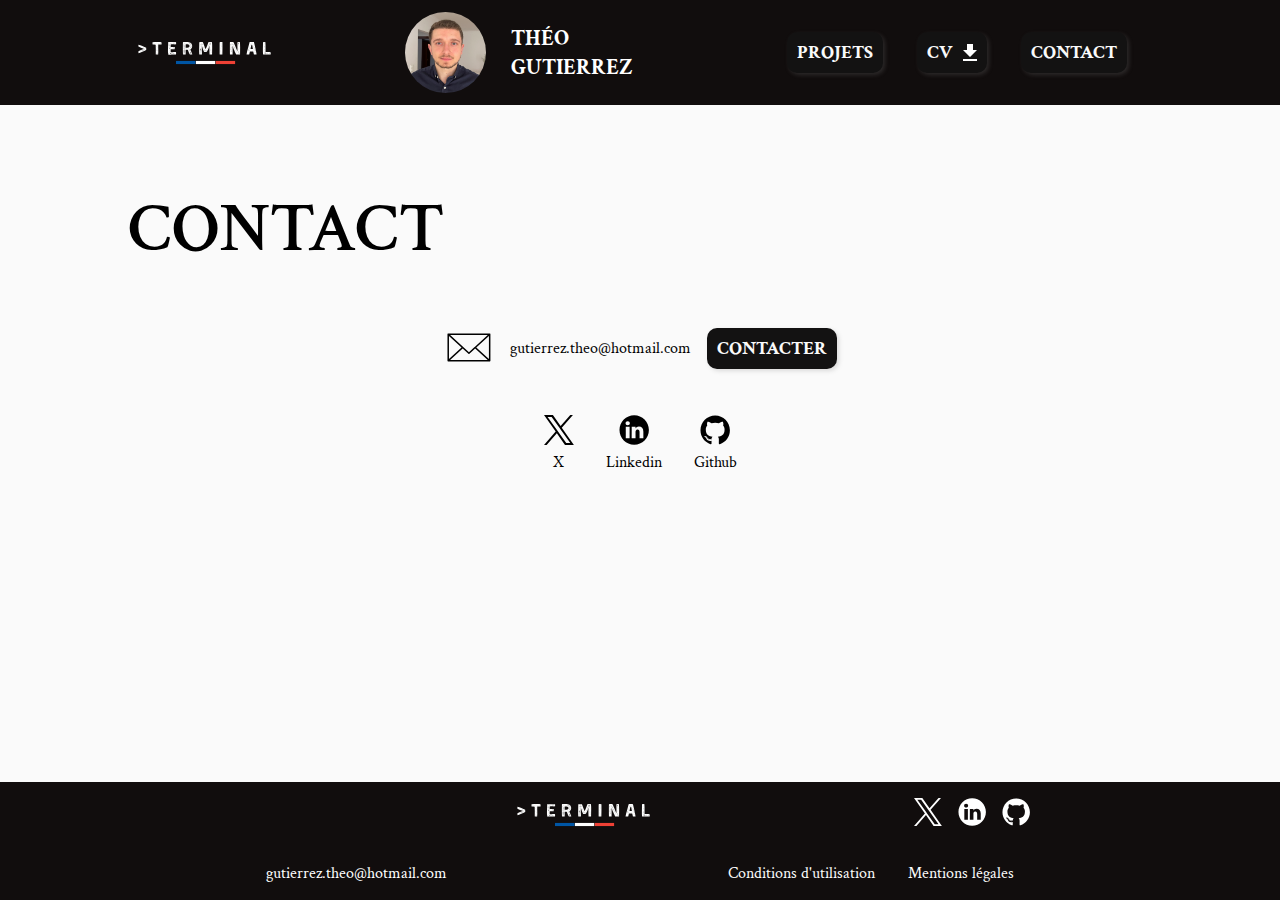
==== contact.html @ b2e103b7 "first version responsive HTML/CSS" ====
<!DOCTYPE html>
<html lang="fr">
    <head>
        <meta charset="utf-8" />
        <meta name="viewport" content="width=device-width, initial-scale=1.0" />
        <title>Théo Gutierrez</title>
        <link rel="stylesheet" href="./resources/style.css" />
        <link rel="stylesheet" href="./resources/contact.css" />

        <link rel="preconnect" href="https://fonts.googleapis.com">
        <link rel="preconnect" href="https://fonts.gstatic.com" crossorigin>
        <link href="https://fonts.googleapis.com/css2?family=Crimson+Text&display=swap" rel="stylesheet">   
    </head>
    <body>
        <header>
            <a href="./index.html">
                <div id="logo-container">   
                    <img src="./resources/images/terminal.svg" />
                </div>
            </a>
            <a href="./index.html">
                <div id="photo-container">
                    <img src="./resources/images/profile-picture.jpeg" />
                    <p>Théo <br> Gutierrez</p>
                </div>
            </a>

            <nav>
                <button>PROJETS</button>
                <a href="./resources/cv-theo-gutierrez.pdf" download="CV_Theo_Gutierrez.pdf">
                    <button>CV<img src="./resources/icons/download-icon.svg" /></button>
                </a>
                <button>CONTACT</button>
            </nav>
        </header>
        <main>
            <h1>CONTACT</h1>
            <div class="contact-section">
                <div class="contact-row">
                    <img src="./resources/icons/mail-icon.svg" />
                    <p>gutierrez.theo@hotmail.com</p>
                    <a href="mailto:gutierrez.theo@hotmail.com">
                        <button>CONTACTER</button>
                    </a>
                </div>
                <div class="contact-row">
                    <figure class="social-contact">
                        <a href="https://twitter.com/TheoGutierrez_">
                            <img src="./resources/icons/x-black-icon.svg" alt="X" />
                        </a>
                        <figcaption>X</figcaption>
                    </figure>
                    <figure class="social-contact">
                        <a href="https://www.linkedin.com/in/th%C3%A9o-gutierrez-450a85208/">
                            <img src="./resources/icons/linkedin-black-icon.svg" alt="linkedin" />
                        </a>
                        <figcaption>Linkedin</figcaption>
                    </figure>
                    <figure class="social-contact">
                        <a href="https://github.com/theo-gutierrez">
                            <img src="./resources/icons/github-black-icon.svg" alt="Github" />
                        </a>
                        <figcaption>Github</figcaption>
                    </figure>
                </div>
            </div>
        </main>
        <footer>
            <div class="start-footer">
                <div></div>
                <img class="logo-footer" src="./resources/images/terminal.svg" />
                <div class="social-networks">
                    <a href="https://twitter.com/TheoGutierrez_">
                        <img class="social-network x" alt="X" src="./resources/icons/x-icon.svg" />
                    </a>
                    <a href="https://www.linkedin.com/in/th%C3%A9o-gutierrez-450a85208/">
                        <img class="social-network" alt="Linkedin" src="./resources/icons/linkedin-icon.svg" />
                    </a>
                    <a href="https://github.com/theo-gutierrez">
                        <img class="social-network" alt="Github" src="./resources/icons/github-icon.svg" />
                    </a>
                </div>
            </div>
            <div class="footer-text">
                <a href="mailto:gutierrez.theo@hotmail.com">
                    <p>gutierrez.theo@hotmail.com</p>
                </a>
                <div class="footer-links">
                    <p>Conditions d'utilisation</p>
                    <p>Mentions légales</p>
                </div>
            </div>
        </footer>
    </body>
</html>
---- resources/style.css ----
:root {
    --black-color: #110D0D;
    --white-color: #FAFAFA;
    --black-menu-color: #131212;
}

body {
    min-height: 100vh;
    font-family: 'Crimson Text', serif;
    margin:0; 
    background: var(--white-color);
    display: flex;
    flex-direction: column;
}

main {
    margin: 2rem 8rem;
    flex: 1;
}

@media only screen and (max-width: 700px) {
    main {
        margin: 2rem 6rem;
    }
}

@media only screen and (max-width: 425px) {
    main {
        margin: 2rem 4rem;
    }
    header > nav {
        flex-wrap: wrap;
        justify-content: center;
    }

}

@media only screen and (max-width: 375px) {
    main {
        margin: 2rem 2rem;
    }
}

h1 {
    font-size: 4.375rem;
    font-style: normal;
    font-weight: 600;
    line-height: normal;
}

@media only screen and (max-width: 550px) {

    h1 {
        font-size: 3rem;
    }

}

@media only screen and (max-width: 360px) {
    h1 {
        font-size: 2.5rem;
    }
}

h2 {
    text-transform: capitalize;
}

a {
    text-decoration: none;
    color: white;
}

.skill {
    display: flex;
    flex-direction: column;
    align-items: center;
    justify-content: center;
    margin: 0.5rem;
}

.skill figcaption {
    text-align: center;
}

.skill image {
    width: 3.125rem;
    height: 3.125rem;
}

.skill-section {
    display: flex;
    gap: 1.2rem;
    flex: 1;
    justify-content: center;
    align-items: flex-start;
}

.row-section {
    display: flex;
    flex-wrap: wrap;
    justify-content: space-between;
}

button {
    color: var(--white-color);
    font-family: Crimson Text;
    font-size: 1.2rem;
    font-style: normal;
    font-weight: 700;
    line-height: normal;
    text-transform: uppercase;
    display: flex;
    padding: 0.5rem 0.625rem;
    justify-content: center;
    align-items: center;
    gap: 0.625rem;
    border-radius: 0.625rem;
    background: var(--black-menu-color, #131212);
    box-shadow: 2px 2px 4px 0px rgba(128, 128, 128, 0.25);
    border: none;
}

button:hover {
    cursor: pointer;
    background-color: #333;
    transition: background-color 0.6s;
}

header {
    display: flex;
    flex-wrap: wrap;
    color: var(--white-color);
    /* height: 7.3125rem; */
    flex-shrink: 0;
    background: var(--black-color);
    justify-content: space-evenly;
    align-items: center;
}

header > nav {
    margin: 2rem;
}

nav {
    display:flex;
    align-items: flex-start;
    gap: 2.125rem;
}

#logo-container {
    display: flex;
    color: var(--white-color);
}

#logo-container img {
    fill: white;
    color:white;
}

#photo-container {
    display: flex;
    justify-content: center;
    align-items: center;
    gap: 1.5625rem;
}

#photo-container p {
    font-size: 1.375rem;
    font-style: normal;
    font-weight: 700;
    line-height: normal;
    text-transform: uppercase;
}


#logo-container {
    width: 10.125rem;
    height: 4.0625rem;
}

#photo-container img {
    width: 5.0625rem;
    height: 5.0625rem;
    border-radius: 3.125rem;
}

footer {
    flex-shrink: 0;
    color: var(--white-color);
    display:flex;
    flex-shrink: 0;
    background: var(--black-color);
    flex-direction: column;
    bottom: 0;
}

.start-footer {
    display: flex;
    justify-content: space-evenly;
    align-items: center;
}

.social-networks {
    display:flex;
    align-items: center;
    gap: 1rem;
}

.x {
    width: 1.4rem;
    height: 1.4rem;
}

.logo-footer {
    text-align: center;
    width: 10.125rem;
    height: 4.0625rem;
}

.footer-text {
    display: flex;
    justify-content: space-evenly;
    align-items: center;
    flex-wrap: wrap;
}

.footer-text > * {
    margin: 0 1rem;
}

.footer-text a:hover {
    text-decoration: underline;
}

.social-network {
    width: 1.75rem;
    height: 1.75rem;
    flex-shrink: 0;
}

.footer-links {
    display: flex;
    justify-content: flex-end;
    align-items: flex-start;
    gap: 2.0625rem;
    flex-shrink: 0;
}
---- resources/contact.css ----
.contact-section {
    display: flex;
    flex-direction: column;
    align-items: center;
    gap: 2rem;
}

.contact-row {
    display: flex;
    justify-content: center;
    gap: 1rem;
    align-items: center;
    flex-wrap: wrap;
}

.social-contact {
    margin: 0.5rem;
    display:flex;
    flex-direction: column;
    align-items: center;
    gap: 0.1rem;
}

figure img {
    width: 30px;
    height: 30px;
}

figcaption {
    text-align: center;
}
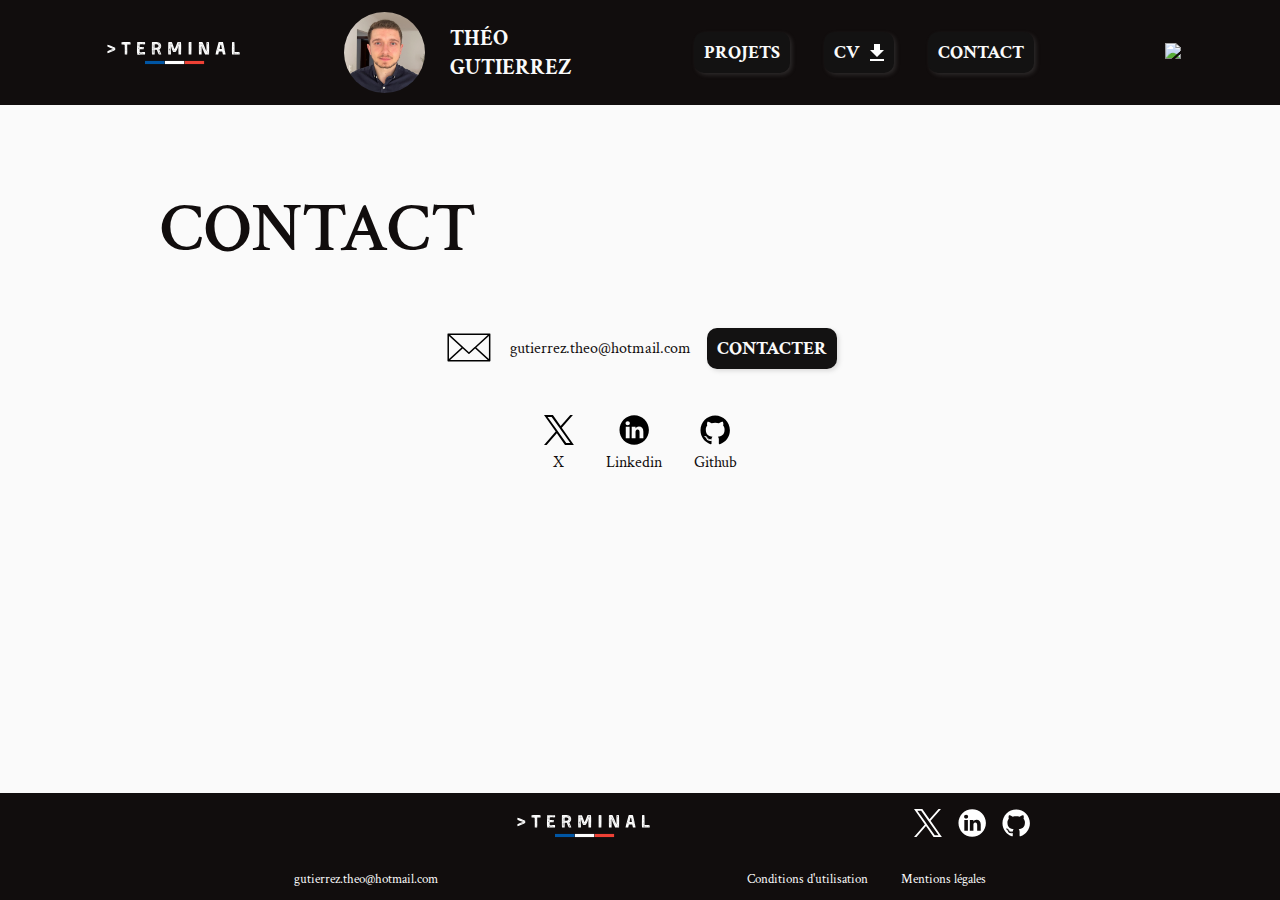
==== commit e50d41db: "fix contact button switch theme" ====
--- a/contact.html
+++ b/contact.html
@@ -26,12 +26,13 @@
             </a>
 
             <nav>
-                <button>PROJETS</button>
+                <button class="main-btn">PROJETS</button>
                 <a href="./resources/cv-theo-gutierrez.pdf" download="CV_Theo_Gutierrez.pdf">
-                    <button>CV<img src="./resources/icons/download-icon.svg" /></button>
+                    <button class="main-btn">CV<img src="./resources/icons/download-icon.svg" /></button>
                 </a>
-                <button>CONTACT</button>
+                <button class="main-btn">CONTACT</button>
             </nav>
+            <button id="theme-toggle" type="button" data-theme="light"><img id="icon-switch" src="./resources/icons/light-mode-icon.svg" /></button>
         </header>
         <main>
             <h1>CONTACT</h1>
@@ -40,7 +41,7 @@
                     <img src="./resources/icons/mail-icon.svg" />
                     <p>gutierrez.theo@hotmail.com</p>
                     <a href="mailto:gutierrez.theo@hotmail.com">
-                        <button>CONTACTER</button>
+                        <button class="main-btn">CONTACTER</button>
                     </a>
                 </div>
                 <div class="contact-row">
@@ -91,5 +92,6 @@
                 </div>
             </div>
         </footer>
+        <script src="./main.js"></script>
     </body>
 </html>--- a/resources/style.css
+++ b/resources/style.css
@@ -1,32 +1,48 @@
 :root {
-    --black-color: #110D0D;
-    --white-color: #FAFAFA;
-    --black-menu-color: #131212;
-}
+    --background-color: #FAFAFA;
+    --background-head-footer-color: #110D0D;
+    --background-button-color: #131212;
+    --background-button-hover-color: #333;
+    --text-head-foot-color: #FAFAFA;
+    --text-main-color: #110D0D;
+}
+
+
+.dark-theme {
+    --background-color: #211717;
+    --background-head-footer-color: #110D0D;
+    --background-button-color: #131212;
+    --background-button-hover-color: #333;
+    --text-head-foot-color: #FAFAFA;
+    --text-main-color: #FAFAFA;
+}
+
+
 
 body {
     min-height: 100vh;
     font-family: 'Crimson Text', serif;
     margin:0; 
-    background: var(--white-color);
+    background: var(--background-color);
+    color: var(--text-main-color);
     display: flex;
     flex-direction: column;
 }
 
 main {
-    margin: 2rem 8rem;
+    margin: 2rem 10rem;
     flex: 1;
 }
 
 @media only screen and (max-width: 700px) {
     main {
-        margin: 2rem 6rem;
+        margin: 2rem 4rem;
     }
 }
 
 @media only screen and (max-width: 425px) {
     main {
-        margin: 2rem 4rem;
+        margin: 2rem 2rem;
     }
     header > nav {
         flex-wrap: wrap;
@@ -37,7 +53,7 @@
 
 @media only screen and (max-width: 375px) {
     main {
-        margin: 2rem 2rem;
+        margin: 2rem 1rem;
     }
 }
 
@@ -68,7 +84,7 @@
 
 a {
     text-decoration: none;
-    color: white;
+    color: var(--text-head-foot-color);
 }
 
 .skill {
@@ -102,8 +118,8 @@
     justify-content: space-between;
 }
 
-button {
-    color: var(--white-color);
+.main-btn {
+    color: var(--text-head-foot-color);
     font-family: Crimson Text;
     font-size: 1.2rem;
     font-style: normal;
@@ -116,24 +132,31 @@
     align-items: center;
     gap: 0.625rem;
     border-radius: 0.625rem;
-    background: var(--black-menu-color, #131212);
+    background: var(--background-button-color);
     box-shadow: 2px 2px 4px 0px rgba(128, 128, 128, 0.25);
     border: none;
 }
 
-button:hover {
+.main-btn:hover {
     cursor: pointer;
-    background-color: #333;
+    background-color: var(--background-button-hover-color);
     transition: background-color 0.6s;
 }
 
+#theme-toggle {
+    width: 2rem;
+    height: 2rem;
+    background-color: transparent;
+    border-width: 0;
+}
+
 header {
     display: flex;
     flex-wrap: wrap;
-    color: var(--white-color);
+    color: var(--text-head-foot-color);
     /* height: 7.3125rem; */
     flex-shrink: 0;
-    background: var(--black-color);
+    background: var(--background-head-footer-color);
     justify-content: space-evenly;
     align-items: center;
 }
@@ -150,12 +173,12 @@
 
 #logo-container {
     display: flex;
-    color: var(--white-color);
+    color: var(--text-head-foot-color);
 }
 
 #logo-container img {
-    fill: white;
-    color:white;
+    fill: var(--text-head-foot-color);
+    color: var(--text-head-foot-color);
 }
 
 #photo-container {
@@ -187,10 +210,10 @@
 
 footer {
     flex-shrink: 0;
-    color: var(--white-color);
+    color: var(--text-head-foot-color);
     display:flex;
     flex-shrink: 0;
-    background: var(--black-color);
+    background: var(--background-head-footer-color);
     flex-direction: column;
     bottom: 0;
 }
@@ -223,6 +246,7 @@
     justify-content: space-evenly;
     align-items: center;
     flex-wrap: wrap;
+    font-size: 0.8rem;
 }
 
 .footer-text > * {
